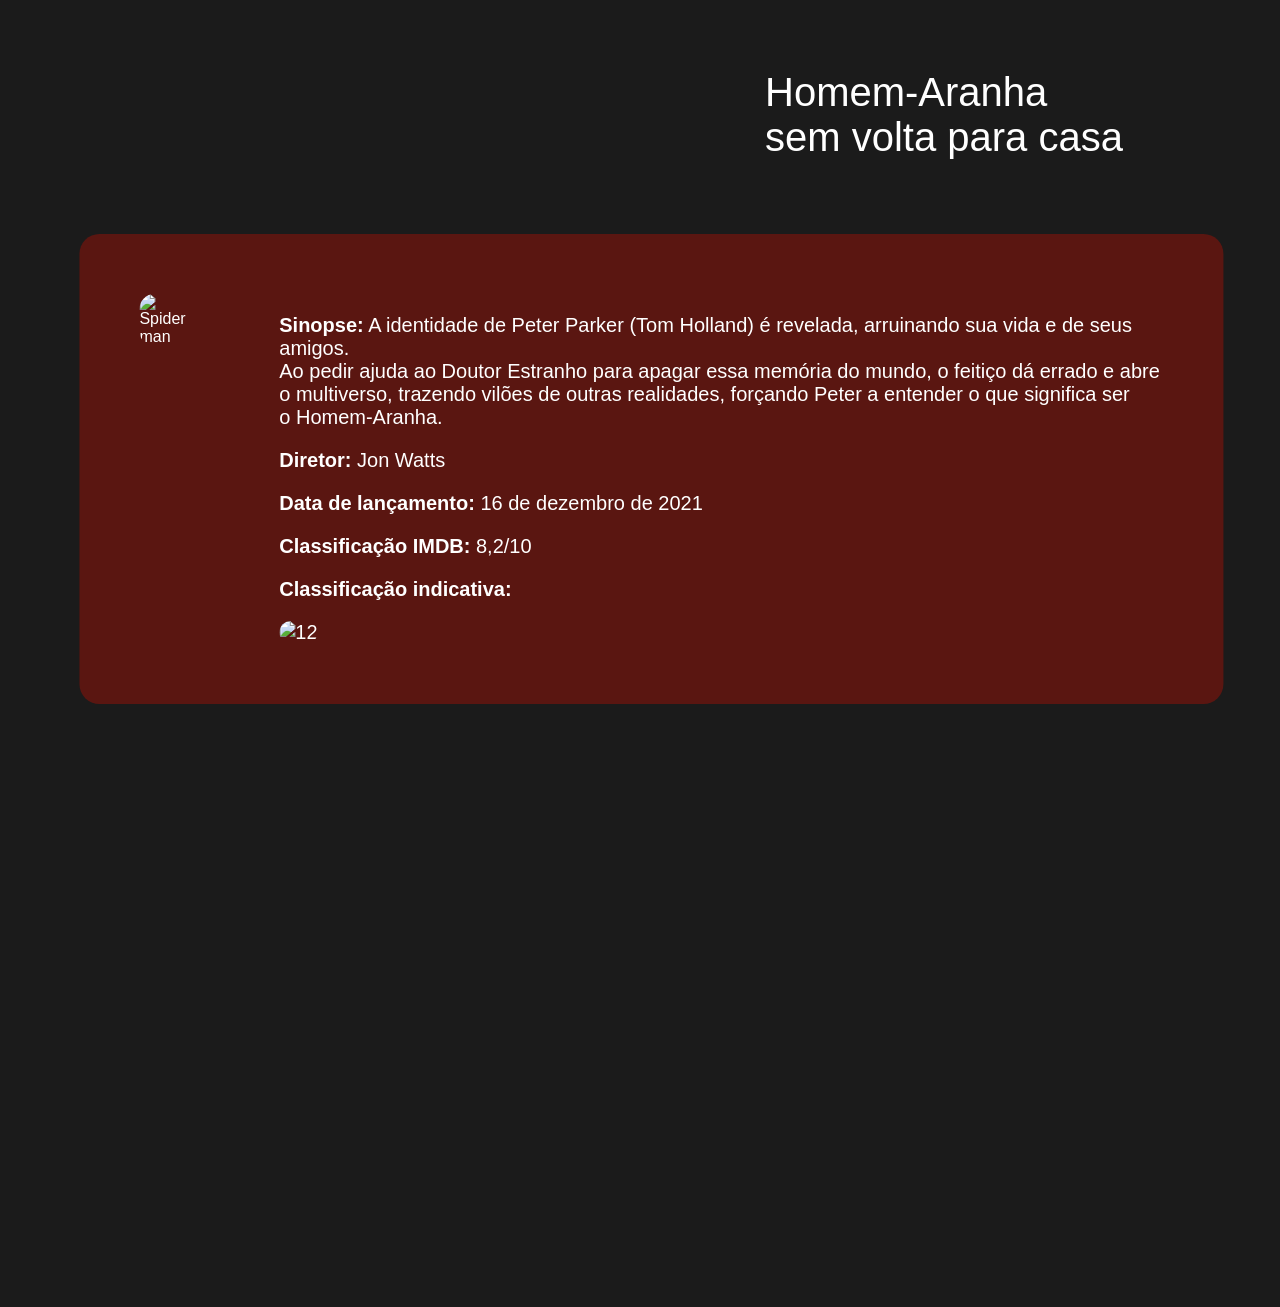
==== card1.html @ f384a858 "Add files via upload" ====
<!DOCTYPE html>
<html lang="en">
<head>
    <meta charset="UTF-8">
    <meta name="viewport" content="width=device-width, initial-scale=1.0">
    <link rel="stylesheet" href="card1.css">
    <title>CARD</title>
</head>
<body>
    <h1>Homem-Aranha <br> sem volta para casa</h1>
    <div class="geral">
        <div class="imagem">
            <img src="https://ovicio.com.br/wp-content/uploads/2022/03/20220317-ovicio-homem-aranha-marvel-sem-volta.jpg" alt="Spider man">
        </div>
        <div class="info">
            <p><strong>Sinopse:</strong> A identidade de Peter Parker (Tom Holland) é revelada, arruinando sua vida e de seus amigos.<br> Ao pedir ajuda ao Doutor Estranho para apagar essa memória do mundo, o feitiço dá errado e abre o multiverso, trazendo vilões de outras realidades, forçando Peter a entender o que significa ser <br>o Homem-Aranha.</p>
            <p><strong>Diretor:</strong> Jon Watts</p>
            <p><strong>Data de lançamento:</strong> 16 de dezembro de 2021</p>
            <p><strong>Classificação IMDB:</strong> 8,2/10</p>
            <p><strong>Classificação indicativa:</strong></p> <img src="https://upload.wikimedia.org/wikipedia/commons/thumb/6/60/Classifica%C3%A7%C3%A3o_Indicativa_12_anos.svg/960px-Classifica%C3%A7%C3%A3o_Indicativa_12_anos.svg.png" alt="12">
        </div>
    </div>
    <div class="video">
        <iframe width="560" height="315" src="https://www.youtube-nocookie.com/embed/FDNNHh7TRN0?si=H_xVUfSunOvo0dde" title="YouTube video player" frameborder="0" allow="accelerometer; autoplay; clipboard-write; encrypted-media; gyroscope; picture-in-picture; web-share" allowfullscreen></iframe>
    </div>        
</html>
---- card1.css ----
body{
    background-color: rgb(27, 27, 27);
    color: white;
    font-family: 'Poppins', sans-serif;
    margin: 0;
}
h1{
    display: flex;
    align-items: center;
    font-size: 40px;
    font-family: Arial, Sans-serif;
    font-weight: 100;
    margin-left: 85vh;
    margin-top: 70px;
}
img{
    border-radius: 15px;
    width: 500px;
    object-fit: cover;
    aspect-ratio:2/1.3;
    transition: 0.3s;
}
img:hover {
    transform: scale(1.05);
}
.geral{
    background-color: rgb(90, 22, 17);
    border-radius: 20px;
    padding: 60px;
    width: 80%;
    display: flex;
    margin: 0 auto;
    transform: translate(1%, 10%)
    
}
.info{
    margin-left: 90px;
    font-size: 20px;
}
.info img{
    aspect-ratio: 1/1;
    width: 50px;
}
.video{
    display: flex;
    justify-content: center;
    margin-top: 200px;
}
.video iframe{
    width: 80%;
    max-width: 800px;
    height: 450px;
    border-radius: 15px;
}
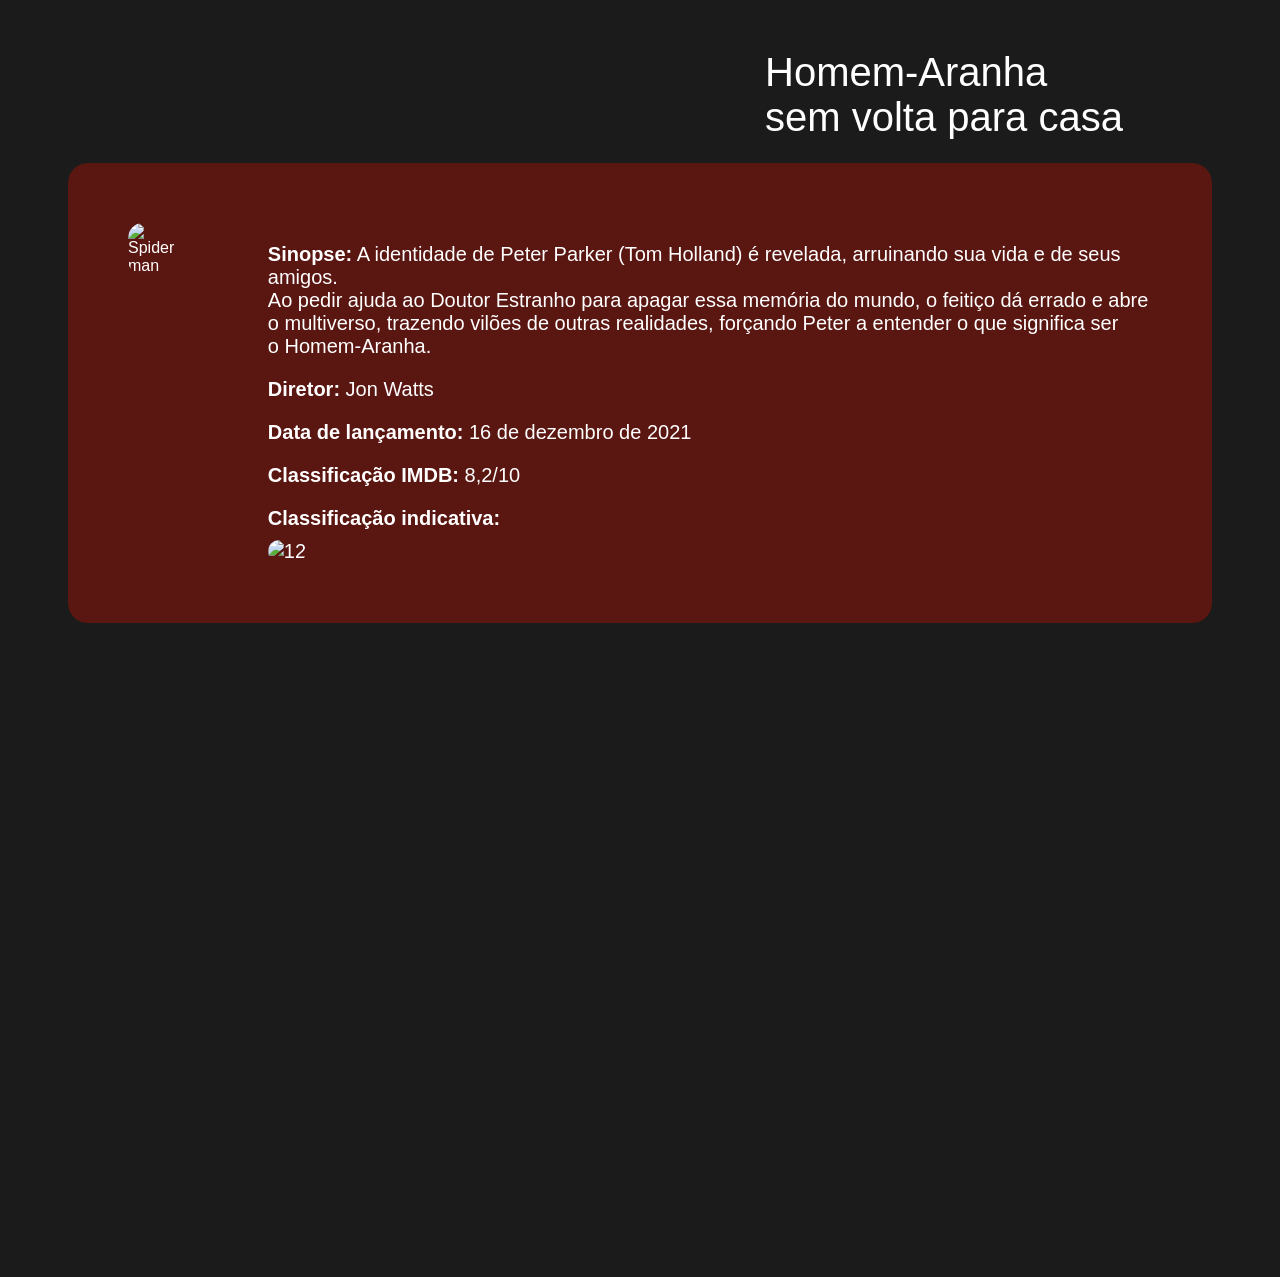
==== commit 03ed8d0f: "Add files via upload" ====
--- a/card1.html
+++ b/card1.html
@@ -22,5 +22,5 @@
     </div>
     <div class="video">
         <iframe width="560" height="315" src="https://www.youtube-nocookie.com/embed/FDNNHh7TRN0?si=H_xVUfSunOvo0dde" title="YouTube video player" frameborder="0" allow="accelerometer; autoplay; clipboard-write; encrypted-media; gyroscope; picture-in-picture; web-share" allowfullscreen></iframe>
-    </div>        
+    </div>  
 </html>
--- a/card1.css
+++ b/card1.css
@@ -11,7 +11,7 @@
     font-family: Arial, Sans-serif;
     font-weight: 100;
     margin-left: 85vh;
-    margin-top: 70px;
+    margin-top: 50px;
 }
 img{
     border-radius: 15px;
@@ -30,7 +30,8 @@
     width: 80%;
     display: flex;
     margin: 0 auto;
-    transform: translate(1%, 10%)
+    margin-top: -50px;
+    transform: translate(0%, 10%)
     
 }
 .info{
@@ -41,10 +42,14 @@
     aspect-ratio: 1/1;
     width: 50px;
 }
+.info p{
+    margin-bottom: 10px;
+}
 .video{
     display: flex;
     justify-content: center;
-    margin-top: 200px;
+    margin-top: 150px;
+    margin-bottom: 100px;
 }
 .video iframe{
     width: 80%;
